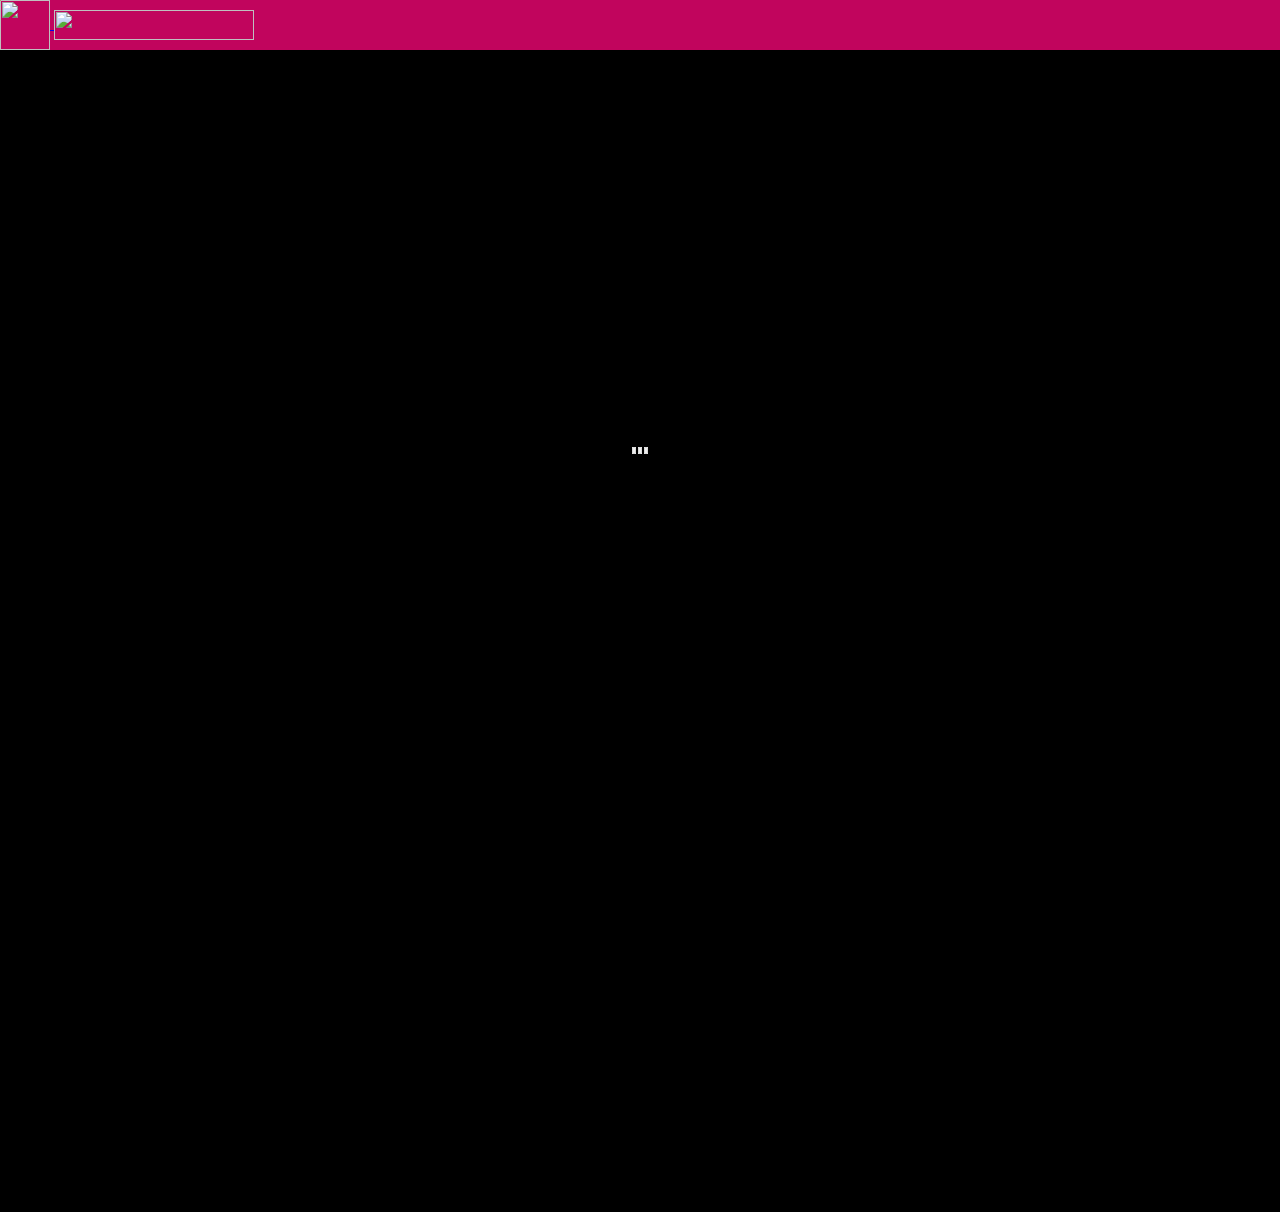
==== grandmenu.html @ 203b2bfb "parallax changes" ====
<!DOCTYPE html> 
<html class="no-js">  
    <head>
        <meta charset="utf-8">
        <meta http-equiv="X-UA-Compatible" content="IE=edge,chrome=1">
        <title>Grand Bakers Inn</title>
        <meta name="description" content="">
        <meta name="viewport" content="width=device-width, initial-scale=1.0, maximum-scale=1.0" />  
        <link rel="stylesheet" href="css/normalize.css">
        <link rel="stylesheet" href="css/main.css">
        <link rel="stylesheet" href="css/bootstrap-grid.css">
        <link rel="stylesheet" href="css/bootstrap.css">
        <link rel="stylesheet" href="css/grandbakers.css">
        <script src="Js/jquery.min.js"></script>
        <script src="Js/bootstrap.js"></script> 
        <script src="Js/grandbakers.js"></script> 
        <script src="Js/vendor/modernizr-2.7.1.min.js"></script>
        <style type="text/css"> 
		</style>
    </head>
    <body class="loading"> 
      <nav class="navbar navbar-expand-lg navbar-light bg-light">
        <a class="navbar-brand" href="#">
          <img src="images/logo/logo.png" width="50" height="50" class="d-inline-block" alt="">
          <img src="images/logo/logoname.png" width="200" height="30" class="d-inline-block" alt=""> 
        </a>
      </nav>  
       	<div id="preload">
	       	<img src="images/BG/bg_01.jpg">
	       	<img src="images/BG/bg_02.jpg">
	       	<img src="images/BG/bg_03.jpg">
	       	<img src="images/BG/bg_04.jpg">
       	</div> 
       	<main>
       	 
	        <section id="slide-1" class="homeSlide">
	        	<div class="bcg">
		        	<div class="hsContainer">
			    		<div class="hsContent">  
			    		</div>
		        	</div>
	        	</div>
		    </section>
		    
		    <section id="slide-2" class="homeSlide">
		    	<div class="bcg">
			    	<div class="hsContainer">
			    		<div class="hsContent">
                <div class="row textcenter">
                  <div class="col-lg-12 col-md-12 col-sm-12"> <h2><img src="images/icons/beverages.png"/></h2>
                    <div class="whitecup">
                      <div class="absolute-pos">
                        <img src="images/absolutes/whitecuptitle.png" width="400"> 
                      </div> 
                    </div>  
                  </div>  
                </div>  
              </div> 
              </div> 
		    	</div>
		    </section>
		    <section id="slide-3" class="beverageshomeSlide">
		    	<div class="bcg">
			    	<div class="hsContainer">
			    		<div class="hsContent">
                <div class="row" style="text-align: center;">
                  <div class="col-lg-12 col-md-12 col-sm-12"> 
                    <img src="images/BG/menuone.png" width="335">
                  </div>  
                </div>  
              </div> 
              </div> 
		    	</div>
		    </section>  
			<section id="slide-4" class="snackshomeSlide">
				<div class="bcg">
			    	<div class="hsContainer">
		    			<div class="hsContent">
                <div class="row textcenter">
                  <div class="col-lg-12 col-md-12 col-sm-12"> <h2><img src="images/icons/snacks.png"/></h2>
                    <div class="burger">
                      <div class="absolute-pos">
                        <img src="images/absolutes/burgervector.png" width="320"> 
                      </div> 
                    </div>  
                  </div>  
                </div>  
			    		</div>
			    	</div>
			    	
			    </div>
			</section>
      <section id="slide-5" class="snacksmenuhomeSlide">
        <div class="bcg">
          <div class="hsContainer">
            <div class="hsContent">
              <div class="row" style="text-align: center;">
                <div class="col-lg-12 col-md-12 col-sm-12"> 
                  <img src="images/BG/menutwo.png" width="335">
                </div>  
              </div>  
            </div> 
            </div> 
        </div>
      </section>  
		</main>

        <script src="Js/jquery.min.js"></script>
        <script src="js/imagesloaded.js"></script>
        <script src="js/skrollr.js"></script>
        <script src="js/_main.js"></script>

    </body>
</html>
---- css/main.css ----
html,
button,
input,
select,
textarea {
    color: #222;
}

body {
    font-size: 1em;
    line-height: 1.4;
}
 
::-moz-selection {
    background: #b3d4fc;
    text-shadow: none;
}

::selection {
    background: #b3d4fc;
    text-shadow: none;
} 
hr {
    display: block;
    height: 1px;
    border: 0;
    border-top: 1px solid #ccc;
    margin: 1em 0;
    padding: 0;
} 
img {
    vertical-align: middle;
} 
fieldset {
    border: 0;
    margin: 0;
    padding: 0;
} 
textarea {
    resize: vertical;
} 
.chromeframe {
    margin: 0.2em 0;
    background: #ccc;
    color: #000;
    padding: 0.2em 0;
} 
body, html {
	height: 100%;
	min-height: 100%;
	background-color: #000000;
}
body {
	
}
.no-js {
	padding-top: 106px;
}
h2 {
	margin-top: 0;
}
.loading {
	background: url('../images/ico_loading.gif') no-repeat center center;
}
section { 
	opacity: 0;
}
.loaded section,
.no-js section {
	opacity: 1;
	-webkit-transition: opacity 300ms ease-out;
	-moz-transition: opacity 300ms ease-out;
	transition: opacity 300ms ease-out;
}
main {
	overflow-x: hidden;
}
#preload {
	width: 1px;
	height: 1px;
	overflow: hidden;
	position: absolute;
	top: 0;
	left: 0;
}
.bcg {
	background-position: center center;
	background-repeat: no-repeat;
	background-attachment: fixed;
	background-size: cover;
	height: 100%;
	width: 100%;
}

.hsContainer {
	width: 100%;
	height: 100%;
	overflow: hidden;
	position: relative;
}

.hsContent { 
	left: 50%;
    top: 50%;
}
	.hsContent h2  {
		color: #fff8de;
		background-color: rgba(0,0,0,0.5); 
		font-size: 35px; 
    } 
	.hsContent p {
		width: 400px;
		color: #b2b2b2;
	}
	.hsContent a {
		color: #b2b2b2;
		text-decoration: underline;
	}

/* Slide 1 */
#slide-1 .bcg {background-image:url('../images/BG/bg_01.jpg')}
#slide-1 .hsContent {
	bottom: 200px;
	top: auto;
}

/* Slide 2 */
#slide-2 .bcg {background-image:url('../images/BG/bg_02.jpg')}
#slide-2 .hsContent { 
	bottom: 200px;
	top: auto;
}

/* Slide 3 */
#slide-3 .bcg {background-image:url('../images/BG/bg_03.jpg')} 
	#slide-3 h2 {
		color: #f2ead6;
		background-color: rgba(0,0,0,0.6);
	}

/* Slide 4 */
#slide-4 .bcg {background-image:url('../images/BG/bg_04.jpg')} 
	#slide-4 h2 { 
		padding-left: 0;
        padding-right: 0;
        background-color: rgba(0,0,0,0.6);
    } 
    #slide-5 .bcg {background-image:url('../images/BG/bg_05.jpg')} 
	#slide-5 h2 { 
		padding-left: 0;
        padding-right: 0;
        background-color: rgba(0,0,0,0.6);
    } 
.ir {
    background-color: transparent;
    border: 0;
    overflow: hidden;
    /* IE 6/7 fallback */
    *text-indent: -9999px;
}

.ir:before {
    content: "";
    display: block;
    width: 0;
    height: 150%;
}
 
.hidden {
    display: none !important;
    visibility: hidden;
} 

.visuallyhidden {
    border: 0;
    clip: rect(0 0 0 0);
    height: 1px;
    margin: -1px;
    overflow: hidden;
    padding: 0;
    position: absolute;
    width: 1px;
} 

.visuallyhidden.focusable:active,
.visuallyhidden.focusable:focus {
    clip: auto;
    height: auto;
    margin: 0;
    overflow: visible;
    position: static;
    width: auto;
}
 
.invisible {
    visibility: hidden;
} 

.clearfix:before,
.clearfix:after {
    content: " "; /* 1 */
    display: table; /* 2 */
}

.clearfix:after {
    clear: both;
} 
.clearfix {
    *zoom: 1;
} 
@media only screen and (min-width: 35em) {
    /* Style adjustments for viewports that meet the condition */
}

@media print,
       (-o-min-device-pixel-ratio: 5/4),
       (-webkit-min-device-pixel-ratio: 1.25),
       (min-resolution: 120dpi) {
    /* Style adjustments for high resolution devices */
} 
@media print {
    * {
        background: transparent !important;
        color: #000 !important; /* Black prints faster: h5bp.com/s */
        box-shadow: none !important;
        text-shadow: none !important;
    }

    a,
    a:visited {
        text-decoration: underline;
    }

    a[href]:after {
        content: " (" attr(href) ")";
    }

    abbr[title]:after {
        content: " (" attr(title) ")";
    }

    /*
     * Don't show links for images, or javascript/internal links
     */

    .ir a:after,
    a[href^="javascript:"]:after,
    a[href^="#"]:after {
        content: "";
    }

    pre,
    blockquote {
        border: 1px solid #999;
        page-break-inside: avoid;
    }

    thead {
        display: table-header-group; /* h5bp.com/t */
    }

    tr,
    img {
        page-break-inside: avoid;
    }

    img {
        max-width: 100% !important;
    }

    @page {
        margin: 0.5cm;
    }

    p,
    h2,
    h3 {
        orphans: 3;
        widows: 3;
    } 
    h2,
    h3 {
        page-break-after: avoid;
    }
}
---- css/grandbakers.css ----
.mleft20{
    margin-left: 20px !important;
}
.navbar{
    background-color:#C1055D !important;
}
#menu{
background-image: url(../images/BG/bg_01.jpg); 
} 
.imgcup{
    margin-left:-40%;
    opacity: 50%;
}
.absolute-pos{
    position: absolute  !important;
}
.menuholder{
   text-align: center;
   padding-top:10%;
}  
.box-shadow{ 
    box-shadow: 5px 10px #888888;
}
.overlay{
    display: none;
    position: fixed;
    width: 100%;
    height: 100%;
    top: 0;
    left: 0;
    z-index: 99999;
    background: rgba(59, 58, 58, 0.8) url(../images/loader/VAyR.gif) center no-repeat;
} 
/* Make spinner image visible when body element has the loading class */
body.loading .overlay{
    display: block;
}
.whitecup{
    padding: 30px 10px 10px 30px;
}
.teacup{
    float: left;
    padding: 30px 10px 10px 30px;
}
#menu-section-1{
    min-height: 800px;
}
#menu-section-2{
    min-height: 800px;
}
.burger{ 
    padding: 60px 10px 10px 30px;
}
#menu-section-3{
    min-height: 800px;
}
.icecream{
    float: left;
    padding: 30px 10px 10px 30px;
}
#menu-section-4{
    min-height: 800px;
}
#menu-section-5{
    min-height: 800px;
}
.conetops{
    float: left;
    padding: 30px 10px 10px 30px;
}
.textcenter{
    text-align: center;
}
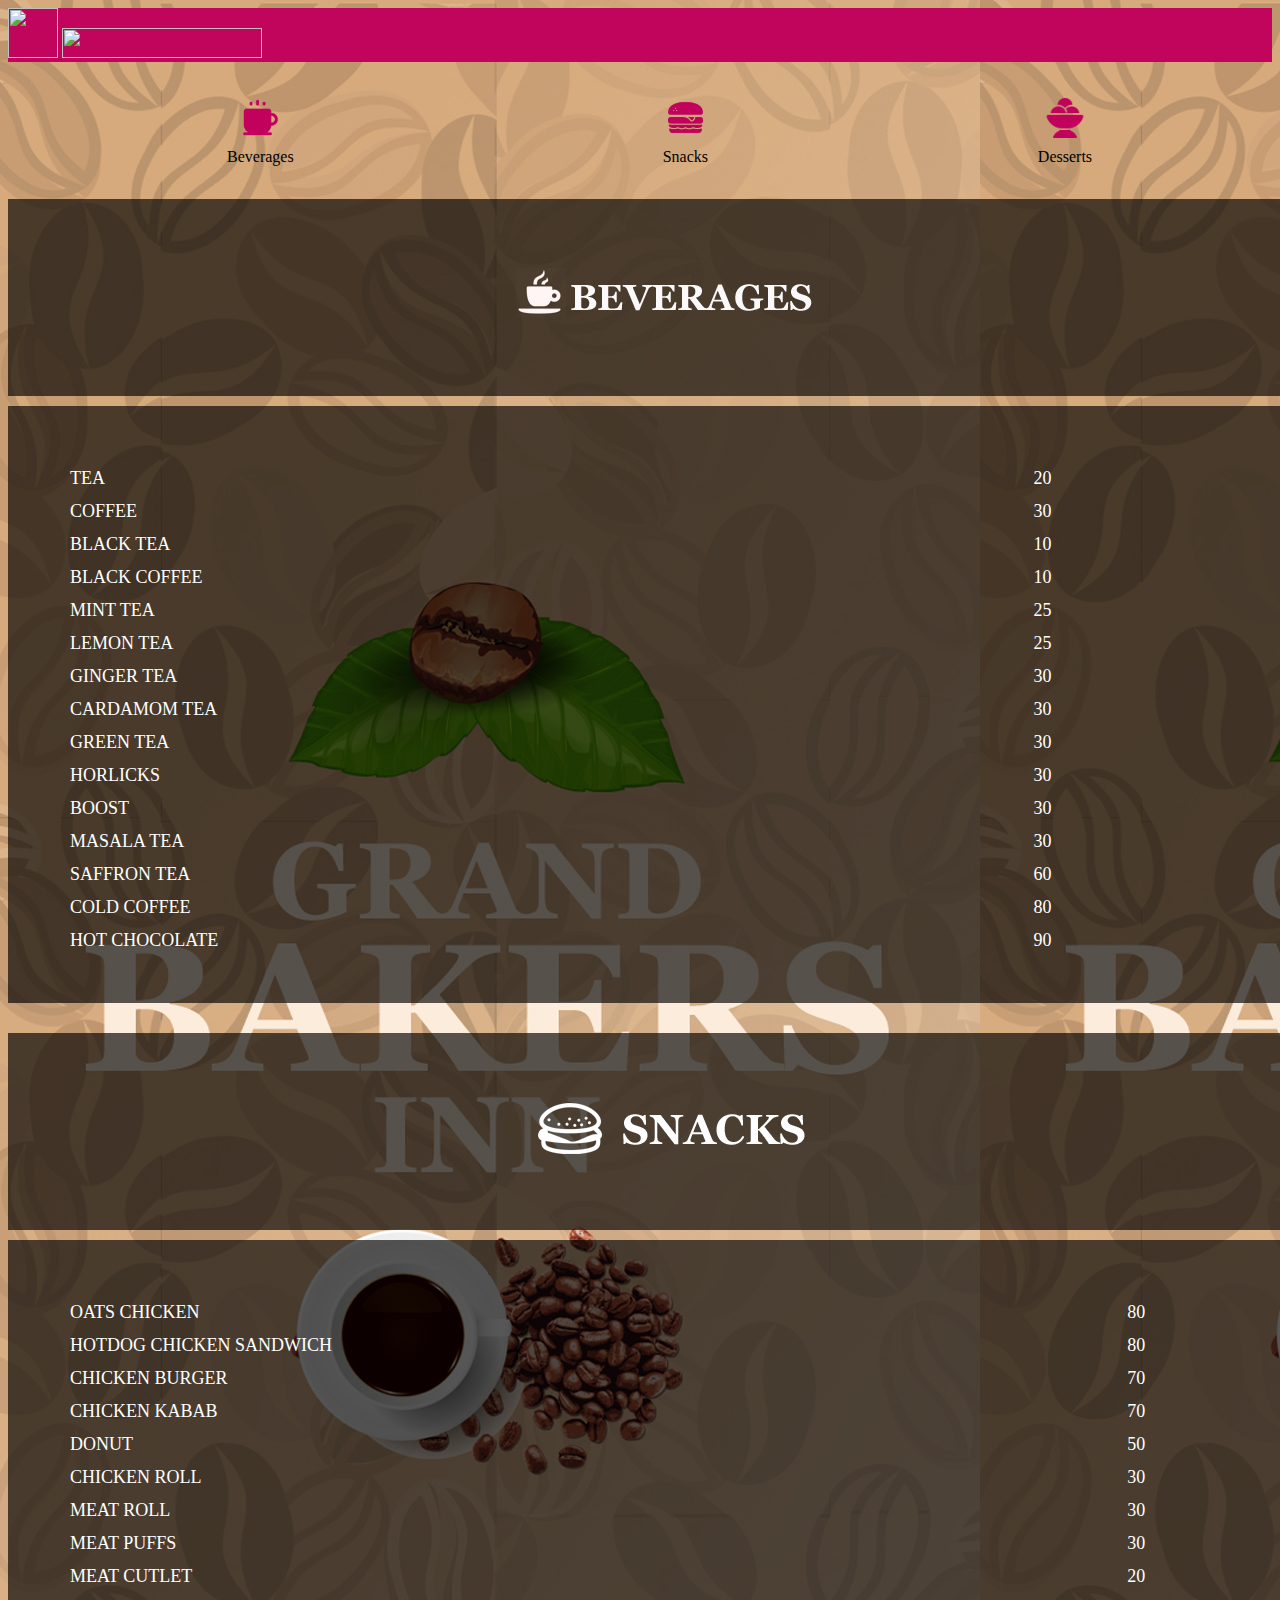
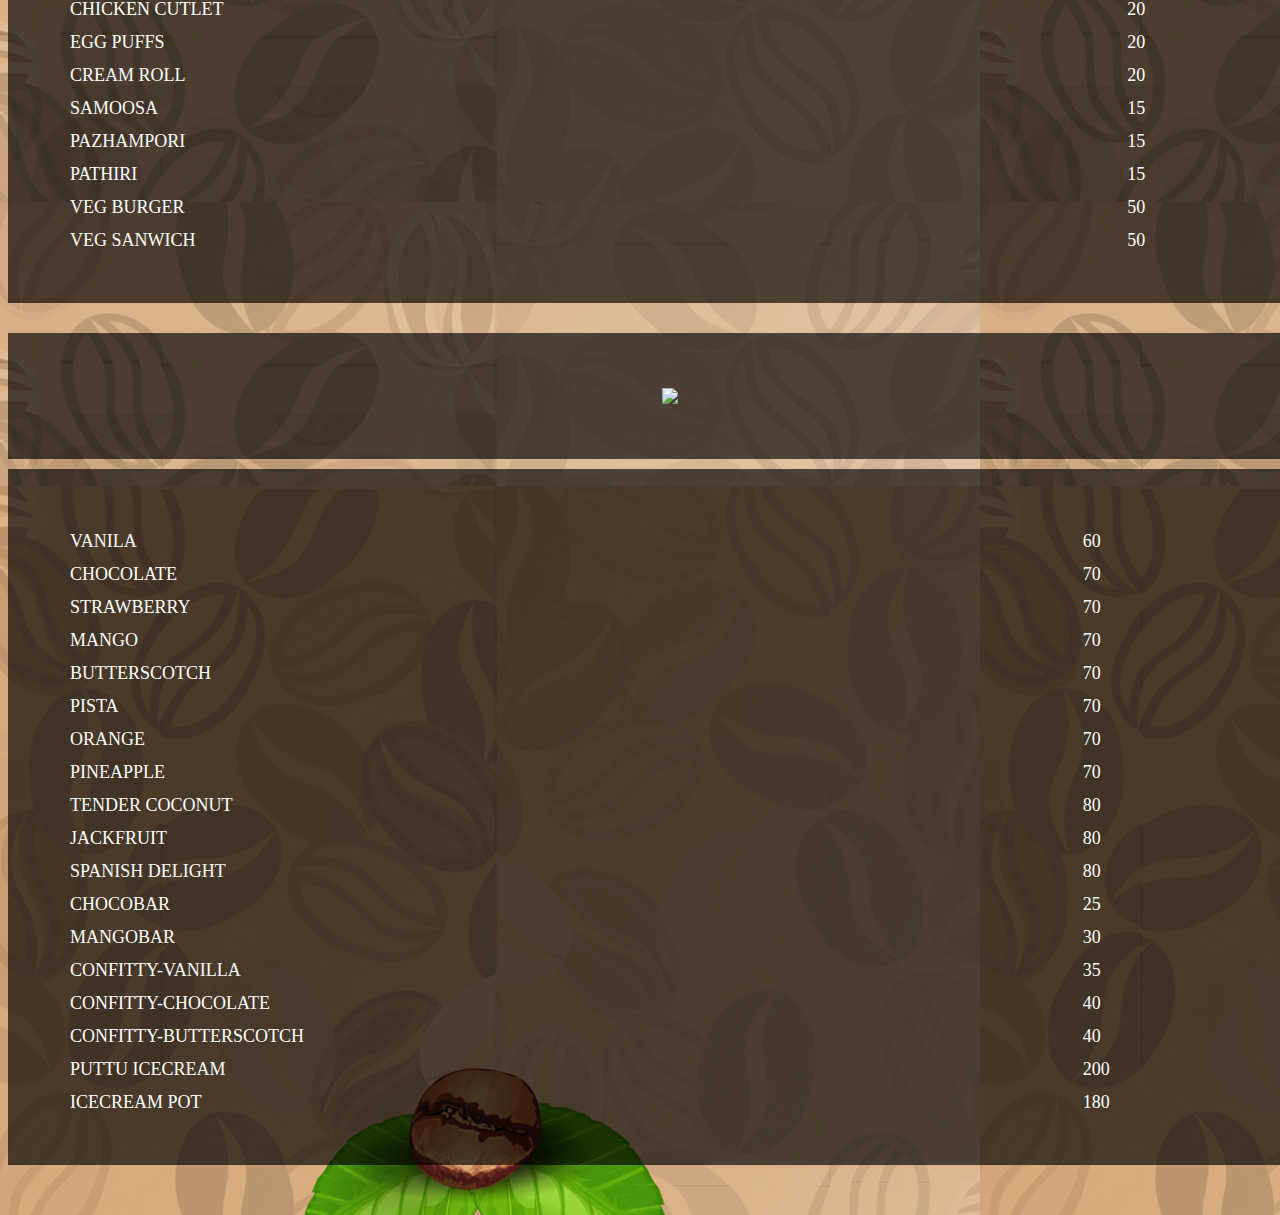
==== commit b861b052: "Implemented changes for increase site speed" ====
--- a/grandmenu.html
+++ b/grandmenu.html
@@ -1,114 +1,320 @@
-<!DOCTYPE html> 
-<html class="no-js">  
-    <head>
-        <meta charset="utf-8">
-        <meta http-equiv="X-UA-Compatible" content="IE=edge,chrome=1">
-        <title>Grand Bakers Inn</title>
-        <meta name="description" content="">
-        <meta name="viewport" content="width=device-width, initial-scale=1.0, maximum-scale=1.0" />  
-        <link rel="stylesheet" href="css/normalize.css">
-        <link rel="stylesheet" href="css/main.css">
-        <link rel="stylesheet" href="css/bootstrap-grid.css">
-        <link rel="stylesheet" href="css/bootstrap.css">
-        <link rel="stylesheet" href="css/grandbakers.css">
-        <script src="Js/jquery.min.js"></script>
-        <script src="Js/bootstrap.js"></script> 
-        <script src="Js/grandbakers.js"></script> 
-        <script src="Js/vendor/modernizr-2.7.1.min.js"></script>
-        <style type="text/css"> 
-		</style>
-    </head>
-    <body class="loading"> 
-      <nav class="navbar navbar-expand-lg navbar-light bg-light">
-        <a class="navbar-brand" href="#">
-          <img src="images/logo/logo.png" width="50" height="50" class="d-inline-block" alt="">
-          <img src="images/logo/logoname.png" width="200" height="30" class="d-inline-block" alt=""> 
-        </a>
-      </nav>  
-       	<div id="preload">
-	       	<img src="images/BG/bg_01.jpg">
-	       	<img src="images/BG/bg_02.jpg">
-	       	<img src="images/BG/bg_03.jpg">
-	       	<img src="images/BG/bg_04.jpg">
-       	</div> 
-       	<main>
-       	 
-	        <section id="slide-1" class="homeSlide">
-	        	<div class="bcg">
-		        	<div class="hsContainer">
-			    		<div class="hsContent">  
-			    		</div>
-		        	</div>
-	        	</div>
-		    </section>
-		    
-		    <section id="slide-2" class="homeSlide">
-		    	<div class="bcg">
-			    	<div class="hsContainer">
-			    		<div class="hsContent">
-                <div class="row textcenter">
-                  <div class="col-lg-12 col-md-12 col-sm-12"> <h2><img src="images/icons/beverages.png"/></h2>
-                    <div class="whitecup">
-                      <div class="absolute-pos">
-                        <img src="images/absolutes/whitecuptitle.png" width="400"> 
-                      </div> 
-                    </div>  
-                  </div>  
-                </div>  
-              </div> 
-              </div> 
-		    	</div>
-		    </section>
-		    <section id="slide-3" class="beverageshomeSlide">
-		    	<div class="bcg">
-			    	<div class="hsContainer">
-			    		<div class="hsContent">
-                <div class="row" style="text-align: center;">
-                  <div class="col-lg-12 col-md-12 col-sm-12"> 
-                    <img src="images/BG/menuone.png" width="335">
-                  </div>  
-                </div>  
-              </div> 
-              </div> 
-		    	</div>
-		    </section>  
-			<section id="slide-4" class="snackshomeSlide">
-				<div class="bcg">
-			    	<div class="hsContainer">
-		    			<div class="hsContent">
-                <div class="row textcenter">
-                  <div class="col-lg-12 col-md-12 col-sm-12"> <h2><img src="images/icons/snacks.png"/></h2>
-                    <div class="burger">
-                      <div class="absolute-pos">
-                        <img src="images/absolutes/burgervector.png" width="320"> 
-                      </div> 
-                    </div>  
-                  </div>  
-                </div>  
-			    		</div>
-			    	</div>
-			    	
-			    </div>
-			</section>
-      <section id="slide-5" class="snacksmenuhomeSlide">
-        <div class="bcg">
-          <div class="hsContainer">
-            <div class="hsContent">
-              <div class="row" style="text-align: center;">
-                <div class="col-lg-12 col-md-12 col-sm-12"> 
-                  <img src="images/BG/menutwo.png" width="335">
-                </div>  
-              </div>  
-            </div> 
-            </div> 
-        </div>
-      </section>  
-		</main>
+<!DOCTYPE html>
+<html>
+<head>
+    <title>GrandBakersInn</title>
+    <link rel="stylesheet" href="css/bootstrap-grid.css">
+    <link rel="stylesheet" href="css/bootstrap.css">
+    <link rel="stylesheet" href="css/grandbakers.css">
+    <script src="Js/jquery.min.js"></script>
+    <script src="Js/bootstrap.js"></script> 
+    <script src="Js/grandbakers.js"></script> 
+</head>
+<body id="menu">   
+<div class="row">
+  <div class="col-12">
+    <nav class="navbar navbar-expand-lg navbar-light bg-light">
+      <a class="navbar-brand" href="#">
+        <img src="images/logo/logo.png" width="50" height="50" class="d-inline-block" alt="">
+        <img src="images/logo/logoname.png" width="200" height="30" class="d-inline-block" alt=""> 
+      </a>
+    </nav> 
+  </div>
+</div> 
+<section id="homeicons" class="mtop30">
+  <div class="row">
+    <div class="container">
+      <div class="col-12">
+        <table class="table_icons">
+          <tbody>
+            <tr>
+              <td><a href="#beverages_section"><img src="images/icons/teaicon.png" width="45"></a></td>
+              <td><a href="#snacks-section"><img src="images/icons/burderiic.png" width="35"></a></td>
+              <td><a href="#icecreams-section"><img src="images/icons/iceicon.png" width="40"></a></td>
+            </tr>
+            <tr>
+              <td>Beverages</td>
+              <td>Snacks</td>
+              <td>Desserts</td>
+            </tr>
+          </tbody>
+        </table>
+      </div>
+    </div> 
+  </div>
+</section>
+<section id="beverages_section" class="mtop30">
+  <div class="row">
+    <div class="container">
+      <div class="col-12"> 
+      <div class="menuheader">
+        <div class="col-lg-12 col-md-12 col-sm-12"> <h2><img src="images/icons/beverages.png"/></h2></div> 
+      </div>
+    </div>
+    </div> 
+  </div>
+  <div class="row mtop10">
+    <div class="container"> 
+    <div class="col-12"> 
+     <div class="menucontainer">
+      <table>
+        <tbody>
+          <tr>
+            <td>TEA</td>
+            <td>20</td>
+          </tr>
+          <tr>
+           <td>COFFEE</td>
+           <td>30</td>
+         </tr>
+         <tr>
+           <td>BLACK TEA</td>
+           <td>10</td>
+         </tr>
+         <tr>
+           <td>BLACK COFFEE</td>
+           <td>10</td>
+         </tr>
+         <tr>
+           <td>MINT TEA</td>
+           <td>25</td>
+         </tr>
+         
+         <tr>
+           <td>LEMON TEA</td>
+           <td>25</td>
+         </tr>
+         <tr>
+           <td>GINGER TEA</td>
+           <td>30</td>
+         </tr>
+         <tr>
+           <td>CARDAMOM TEA</td>
+           <td>30</td>
+         </tr>
+         <tr>
+           <td>GREEN TEA</td>
+           <td>30</td>
+         </tr>
+         <tr>
+           <td>HORLICKS</td>
+           <td>30</td>
+         </tr>
+         <tr>
+           <td>BOOST</td>
+           <td>30</td>
+         </tr>
+         <tr>
+           <td>MASALA TEA</td>
+           <td>30</td>
+         </tr>
+         <tr>
+           <td>SAFFRON TEA</td>
+           <td>60</td>
+         </tr>
+         <tr>
+           <td>COLD COFFEE</td>
+           <td>80</td>
+         </tr>
+         <tr>
+           <td>HOT CHOCOLATE</td>
+           <td>90</td>
+         </tr>  
+        </tbody>
+      </table> 
+     </div>
+    </div> 
+  </div>
+  </div> 
+</section> 
+<section id="snacks-section" class="mtop30">
+  <div class="row">
+    <div class="container">
+      <div class="col-12"> 
+      <div class="menuheader">
+        <div class="col-lg-12 col-md-12 col-sm-12"> <h2><img src="images/icons/snacks.png"/></h2>
+      </div>
+    </div>
+    </div> 
+  </div>
+</div>
+<div class="row mtop10">
+  <div class="container"> 
+  <div class="col-12"> 
+   <div class="menucontainer">
+    <table>
+      <tbody>
+        <tr>
+          <td>OATS CHICKEN</td>
+          <td>80</td>
+        </tr>
+        <tr>
+         <td>HOTDOG CHICKEN SANDWICH</td>
+         <td>80</td>
+       </tr>
+       <tr>
+         <td>CHICKEN BURGER</td>
+         <td>70</td>
+       </tr>
+       <tr>
+         <td>CHICKEN KABAB</td>
+         <td>70</td>
+       </tr>
+       <tr>
+         <td>DONUT</td>
+         <td>50</td>
+       </tr>
+       
+       <tr>
+         <td>CHICKEN ROLL</td>
+         <td>30</td>
+       </tr>
+       <tr>
+         <td>MEAT ROLL</td>
+         <td>30</td>
+       </tr>
+       <tr>
+         <td>MEAT PUFFS</td>
+         <td>30</td>
+       </tr>
+       <tr>
+         <td>MEAT CUTLET</td>
+         <td>20</td>
+       </tr>
+       <tr>
+         <td>CHICKEN CUTLET</td>
+         <td>20</td>
+       </tr>
+       <tr>
+         <td>EGG PUFFS</td>
+         <td>20</td>
+       </tr>
+       <tr>
+         <td>CREAM ROLL</td>
+         <td>20</td>
+       </tr>
+       <tr>
+         <td>SAMOOSA</td>
+         <td>15</td>
+       </tr>
+       <tr>
+         <td>PAZHAMPORI</td>
+         <td>15</td>
+       </tr>
+       <tr>
+         <td>PATHIRI</td>
+         <td>15</td>
+       </tr> 
 
-        <script src="Js/jquery.min.js"></script>
-        <script src="js/imagesloaded.js"></script>
-        <script src="js/skrollr.js"></script>
-        <script src="js/_main.js"></script>
-
-    </body>
-</html>
+       <tr>
+         <td>VEG BURGER</td>
+         <td>50</td>
+       </tr>
+       <tr>
+         <td>VEG SANWICH</td>
+         <td>50</td>
+       </tr>
+      </tbody>
+    </table>
+   </div>
+  </div> 
+</div>
+</div> 
+</section>
+<section id="icecreams-section" class="mtop30">
+  <div class="row">
+    <div class="container">
+      <div class="col-12"> 
+      <div class="menuheader">
+        <div class="col-lg-12 col-md-12 col-sm-12"> <h2><img src="images/icons/icecream.png"/></h2>
+      </div>
+    </div>
+    </div> 
+  </div>
+</div>
+<div class="row mtop10">
+  <div class="container"> 
+  <div class="col-12"> 
+   <div class="menucontainer">
+    <table>
+      <tbody>
+        <tr>
+          <td>VANILA</td>
+          <td>60</td>
+        </tr>
+        <tr>
+         <td>CHOCOLATE</td>
+         <td>70</td>
+       </tr>
+       <tr>
+         <td>STRAWBERRY</td>
+         <td>70</td>
+       </tr>
+       <tr>
+         <td>MANGO</td>
+         <td>70</td>
+       </tr>
+       <tr>
+         <td>BUTTERSCOTCH</td>
+         <td>70</td>
+       </tr>
+       <tr>
+         <td>PISTA</td>
+         <td>70</td>
+       </tr>
+       <tr>
+         <td>ORANGE</td>
+         <td>70</td>
+       </tr>
+       <tr>
+         <td>PINEAPPLE</td>
+         <td>70</td>
+       </tr>
+       <tr>
+         <td>TENDER COCONUT</td>
+         <td>80</td>
+       </tr>
+       <tr>
+         <td>JACKFRUIT</td>
+         <td>80</td>
+       </tr>
+       <tr>
+         <td>SPANISH DELIGHT</td>
+         <td>80</td>
+       </tr>
+       <tr>
+         <td>CHOCOBAR</td>
+         <td>25</td>
+       </tr>
+       <tr>
+         <td>MANGOBAR</td>
+         <td>30</td>
+       </tr>
+       <tr>
+         <td>CONFITTY-VANILLA</td>
+         <td>35</td>
+       </tr>
+       <tr>
+         <td>CONFITTY-CHOCOLATE</td>
+         <td>40</td>
+       </tr>
+       <tr>
+         <td>CONFITTY-BUTTERSCOTCH</td>
+         <td>40</td>
+       </tr>
+       <tr>
+         <td>PUTTU ICECREAM</td>
+         <td>200</td>
+       </tr>
+       <tr>
+         <td>ICECREAM POT</td>
+         <td>180</td>
+       </tr>
+      </tbody>
+    </table>
+   </div>
+  </div> 
+</div>
+</div> 
+</section> 
+</body>
+</html>--- a/css/grandbakers.css
+++ b/css/grandbakers.css
@@ -1,3 +1,7 @@
+html {
+    scroll-behavior: smooth;
+  }
+  
 .mleft20{
     margin-left: 20px !important;
 }
@@ -5,7 +9,8 @@
     background-color:#C1055D !important;
 }
 #menu{
-background-image: url(../images/BG/bg_01.jpg); 
+background-image: url(../images/BG/bg_01.jpg);  
+margin-bottom:50px;
 } 
 .imgcup{
     margin-left:-40%;
@@ -48,8 +53,9 @@
 #menu-section-2{
     min-height: 800px;
 }
-.burger{ 
-    padding: 60px 10px 10px 30px;
+.burger{
+    float: left;
+    padding: 30px 10px 10px 30px;
 }
 #menu-section-3{
     min-height: 800px;
@@ -68,6 +74,53 @@
     float: left;
     padding: 30px 10px 10px 30px;
 }
-.textcenter{
+.menucontainer{
+    background-color: rgba(0,0,0,0.66);
+    padding:30px 30px 30px 30px; 
+    min-height: 300px; 
+    color: #fff; 
+    width: 100%;
+} 
+.menucontainer table{
+    width: 100%;
+    padding-top:20px;
+    padding-bottom: 20px;
+}
+.menucontainer tr>td{
+    color: #fff;
+    padding: 10px 10px 0px 30px;
+    font-weight: 500;
+    font-size: large;
+    text-align: left;
+}
+.menucontainer tr{
+    width: 100%;
+}
+.mtop30
+{
+    margin-top:30px;
+}
+.mtop10
+{
+    margin-top:10px;
+}
+.menuheader{
+    background-color: rgba(0,0,0,0.66);
+    padding:30px 30px 30px 30px; 
+    color: #fff; 
+    width: 100%;
     text-align: center;
-} +}
+footer{
+    color:#fff;
+    background-color: red;
+    font-size: small;
+    font-weight: 400;
+    margin-top:50px;
+    padding:30px 30px 30px 30px;
+    text-align: center;
+}
+.table_icons{
+    width: 100% !important;
+    text-align: center;
+}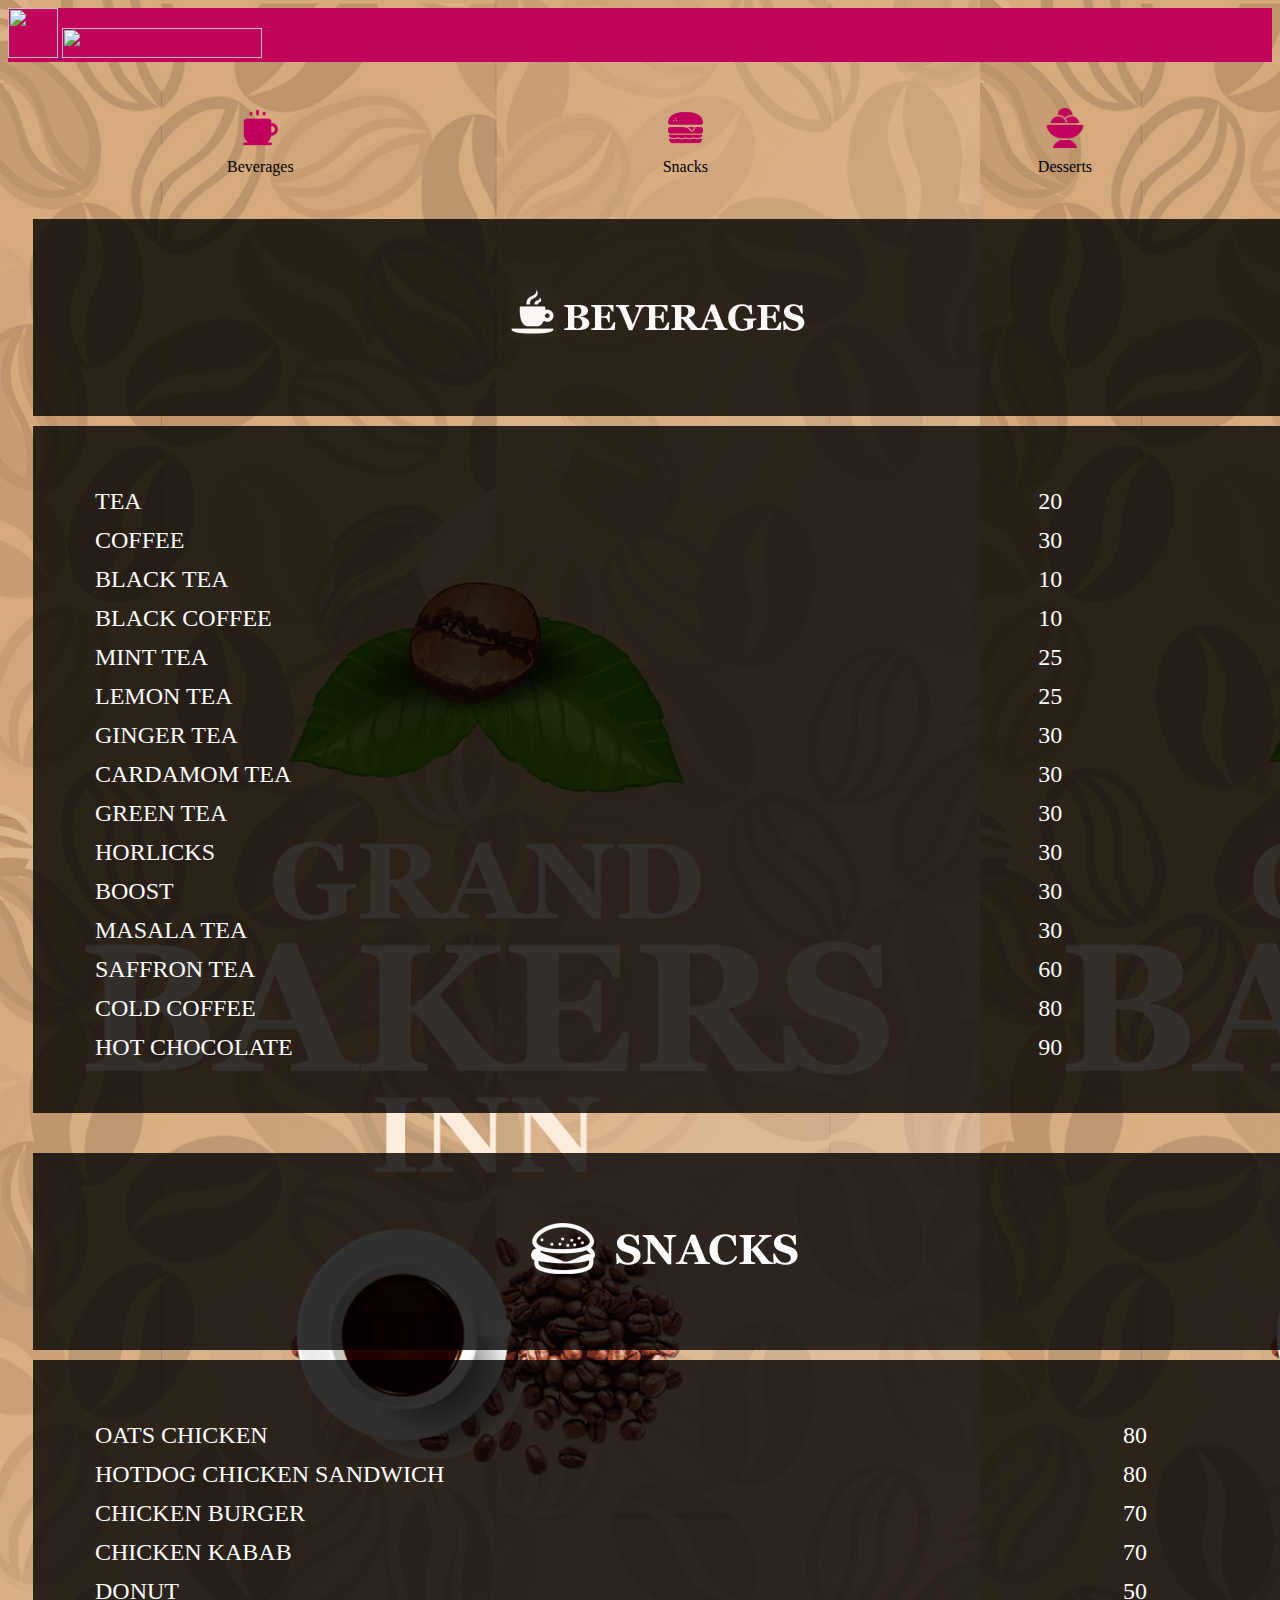
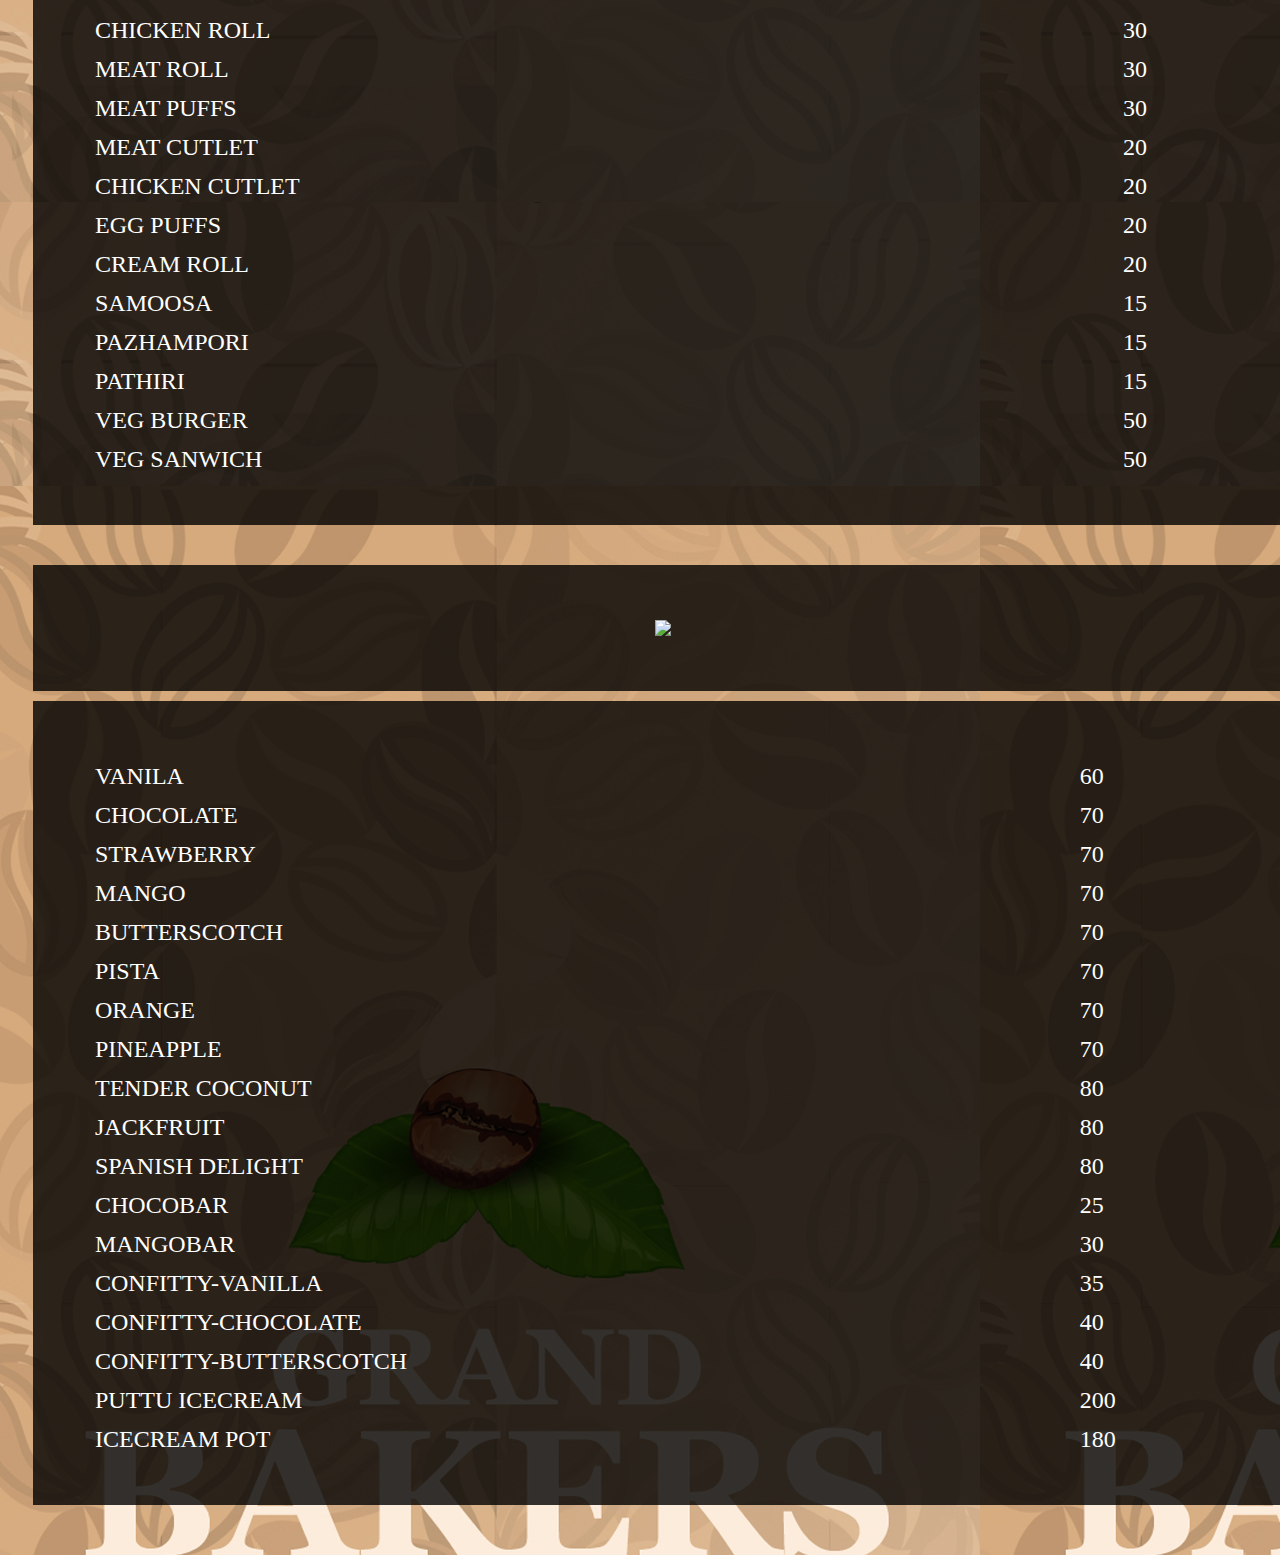
==== commit 21176279: "Avoid container class" ====
--- a/grandmenu.html
+++ b/grandmenu.html
@@ -21,8 +21,7 @@
   </div>
 </div> 
 <section id="homeicons" class="mtop30">
-  <div class="row">
-    <div class="container">
+  <div class="row"> 
       <div class="col-12">
         <table class="table_icons">
           <tbody>
@@ -38,22 +37,18 @@
             </tr>
           </tbody>
         </table>
-      </div>
-    </div> 
+      </div> 
   </div>
 </section>
 <section id="beverages_section" class="mtop30">
-  <div class="row">
-    <div class="container">
+  <div class="row"> 
       <div class="col-12"> 
       <div class="menuheader">
         <div class="col-lg-12 col-md-12 col-sm-12"> <h2><img src="images/icons/beverages.png"/></h2></div> 
       </div>
-    </div>
     </div> 
   </div>
-  <div class="row mtop10">
-    <div class="container"> 
+  <div class="row mtop10"> 
     <div class="col-12"> 
      <div class="menucontainer">
       <table>
@@ -122,23 +117,19 @@
         </tbody>
       </table> 
      </div>
-    </div> 
-  </div>
+    </div>  
   </div> 
 </section> 
 <section id="snacks-section" class="mtop30">
-  <div class="row">
-    <div class="container">
+  <div class="row"> 
       <div class="col-12"> 
       <div class="menuheader">
         <div class="col-lg-12 col-md-12 col-sm-12"> <h2><img src="images/icons/snacks.png"/></h2>
       </div>
     </div>
-    </div> 
-  </div>
+    </div>  
 </div>
-<div class="row mtop10">
-  <div class="container"> 
+<div class="row mtop10"> 
   <div class="col-12"> 
    <div class="menucontainer">
     <table>
@@ -216,23 +207,19 @@
       </tbody>
     </table>
    </div>
-  </div> 
-</div>
+  </div>  
 </div> 
 </section>
 <section id="icecreams-section" class="mtop30">
-  <div class="row">
-    <div class="container">
+  <div class="row"> 
       <div class="col-12"> 
       <div class="menuheader">
         <div class="col-lg-12 col-md-12 col-sm-12"> <h2><img src="images/icons/icecream.png"/></h2>
       </div>
     </div>
-    </div> 
-  </div>
+    </div>  
 </div>
-<div class="row mtop10">
-  <div class="container"> 
+<div class="row mtop10"> 
   <div class="col-12"> 
    <div class="menucontainer">
     <table>
@@ -312,8 +299,7 @@
       </tbody>
     </table>
    </div>
-  </div> 
-</div>
+  </div>  
 </div> 
 </section> 
 </body>
--- a/css/grandbakers.css
+++ b/css/grandbakers.css
@@ -75,11 +75,13 @@
     padding: 30px 10px 10px 30px;
 }
 .menucontainer{
-    background-color: rgba(0,0,0,0.66);
+    background-color:rgb(0 0 0 / 80%);
     padding:30px 30px 30px 30px; 
     min-height: 300px; 
     color: #fff; 
-    width: 100%;
+    width: 95%;
+    margin-left:25px;
+    margin-right:25px;
 } 
 .menucontainer table{
     width: 100%;
@@ -89,8 +91,8 @@
 .menucontainer tr>td{
     color: #fff;
     padding: 10px 10px 0px 30px;
-    font-weight: 500;
-    font-size: large;
+    font-weight: 500; 
+    font-size: x-large;
     text-align: left;
 }
 .menucontainer tr{
@@ -98,18 +100,20 @@
 }
 .mtop30
 {
-    margin-top:30px;
+    margin-top:40px;
 }
 .mtop10
 {
     margin-top:10px;
 }
 .menuheader{
-    background-color: rgba(0,0,0,0.66);
+    background-color:rgb(0 0 0 / 80%);
     padding:30px 30px 30px 30px; 
     color: #fff; 
-    width: 100%;
-    text-align: center;
+    width: 95%;
+    text-align: center; 
+    margin-left:25px;
+    margin-right:25px;
 }
 footer{
     color:#fff;
